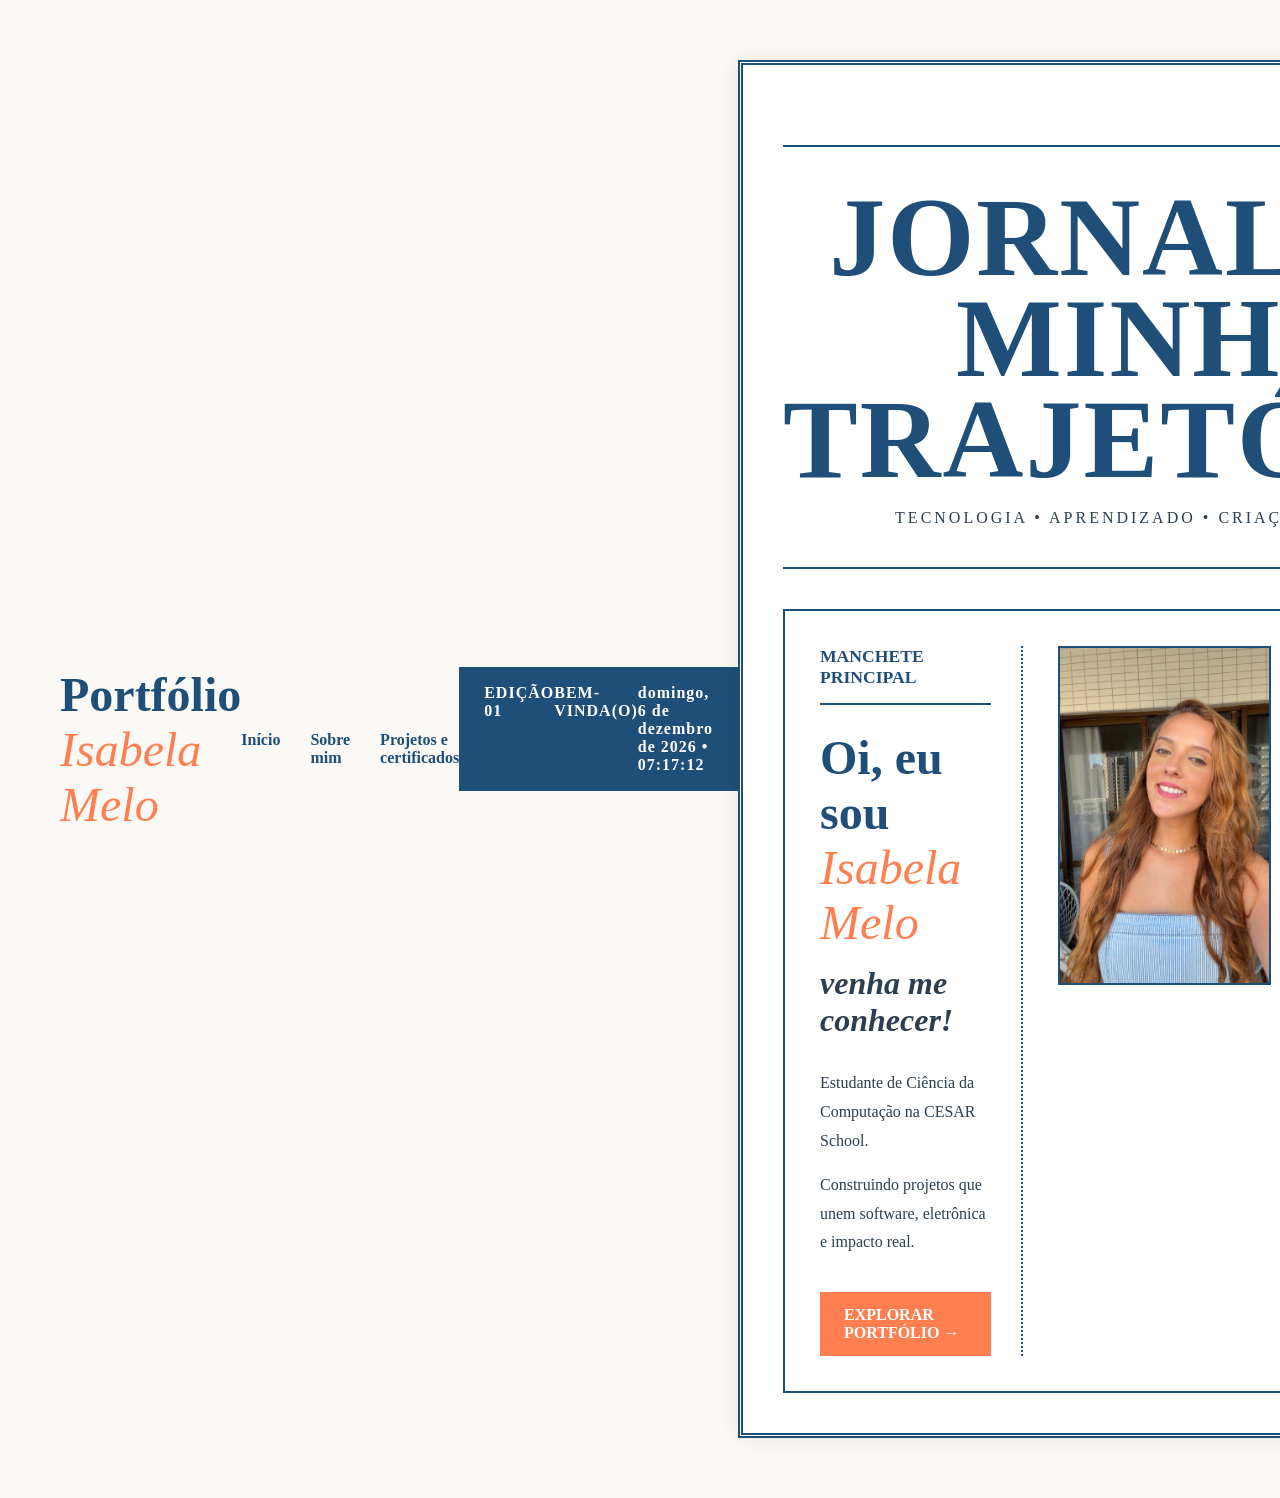
==== index.html @ 56562e5d "Fix HTML formatting and structure" ====
<!DOCTYPE html>
<html lang="pt-BR">

<head>
    <meta charset="UTF-8">
    <meta name="viewport" content="width=device-width, initial-scale=1.0">
    <title>Portfólio | Isabela Melo</title>

    <link rel="stylesheet" href="style.css">
</head>

<body>
    <header>
        <div class="topo">

            <h1>
                Portfólio
                <span>Isabela Melo</span>
            </h1>

            <nav>
                <a href="index.html">Início</a>
                <a href="sobre.html">Sobre mim</a>
                <a href="projetos.html">Projetos e certificados</a>
                
            </nav>

      <div class="edicao">

            <p>EDIÇÃO 01</p>

            <p>BEM-VINDA(O)</p>

            <div id="relogio"></div>

        </div>

    <main>
        <section class="titulo-principal">

            <h2>
                JORNAL DA MINHA <br>
                TRAJETÓRIA
            </h2>
            <p>
                TECNOLOGIA • APRENDIZADO • CRIAÇÃO • IMPACTO
            </p>

        </section>

        <section class="jornal">
           <!-- COLUNA ESQUERDA -->
            <article class="apresentacao">

                <h3> MANCHETE PRINCIPAL</h3>
                <h2>
                    Oi, eu sou <br>
                    <span>Isabela Melo</span>
                </h2>

                <h4>venha me conhecer!</h4>

                <p>
                    Estudante de Ciência da Computação
                    na CESAR School.
                </p>

                <p>
                    Construindo projetos que unem
                    software, eletrônica e impacto real.
                </p>

                <a href="sobre.html" class="botao">
                    EXPLORAR PORTFÓLIO →
                </a>

            </article>

            <!-- FOTO -->

            <article class="foto">

                <!-- Troque pelo caminho da sua foto -->

                <img src="WhatsApp Image 2026-06-10 at 01.25.39.jpeg"
                    alt="Foto de Isabela Melo">

            </article>

            <!-- COLUNA DIREITA -->

            <aside class="lateral">

                <section class="frase">

                    <h3>FRASE DO DIA</h3>

                    <blockquote>
                        <b>"A tecnologia move o mundo”</b> <br>
                      <h>-steve Jobs</h> 
                    </blockquote>
                    

                </section>

                <section class="foco">

                    <h3>EM FOCO</h3>

                    <p>
                       <h></h> Aprendendo continuamente e
                        transformando conhecimento em
                        projetos reais.
                    </p>
                        <img src="Confluentes1.png"
                        alt="Confluentes1.png"
                        class="foto-foco">
                </section>

            </aside>

        </section>

    </main>

    <footer>

        <p>
            © 2026 - Isabela Melo
        </p>

    </footer>

    <script src="script.js"></script>

</body>

</html>
---- style.css ----
*{
    margin:0;
    padding:0;
    box-sizing:border-box;
}

body{
    background:#FAF9F6;
    color:#2C3E50;
    font-family:Georgia, serif;
}

header{
    padding:30px 60px;
}

.topo{
    display:flex;
    justify-content:space-between;
    align-items:center;
}

.topo h1{
    color:#1F4E79;
    font-size:3rem;
}

.topo span{
    color:#FF7F50;
    font-style:italic;
    font-weight:normal;
}

nav{
    display:flex;
    gap:30px;
}

nav a{
    text-decoration:none;
    color:#1F4E79;
    font-weight:bold;
}

.linha{
    height:3px;
    background:#1F4E79;
    margin:20px 0;
}

.edicao{

    display:flex;

    justify-content:space-between;

    background:#1F4E79;

    color:white;

    padding:15px 25px;

    font-weight:bold;

    letter-spacing:1px;

    border-top:2px solid #1F4E79;
    border-bottom:2px solid #1F4E79;
}
.edicao{

    display:flex;

    justify-content:space-between;

    border-bottom:2px solid #1F4E79;

    padding-bottom:15px;

    margin-bottom:40px;
}

.titulo-principal{
    text-align:center;
    margin:40px 0;
}

.titulo-principal h2{
    font-size:7rem;
    line-height:0.9;
    color:#1F4E79;
    font-weight:bold;
    letter-spacing:2px;
}

.titulo-principal p{
    margin-top:20px;
    letter-spacing:3px;
}
.titulo-principal{

    border-top:2px solid #1F4E79;

    border-bottom:2px solid #1F4E79;

    padding:40px 0;

    margin-bottom:40px;
}

.jornal{
    display:grid;

    grid-template-columns:
    1fr
    1.2fr
    0.8fr;

    gap:40px;

    padding:40px 60px;
}
.jornal{
    display:grid;
    grid-template-columns:1fr 1.2fr 0.8fr;
    gap:35px;
    padding:35px;
    border:2px solid #1F4E79;
}

.apresentacao h3,
.frase h3,

.frase{

    border-bottom:2px solid #1F4E79;

    padding-bottom:30px;

    margin-bottom:30px;
}

.foco h3{
    color:#FF7F50;
    margin-bottom:20px;
}
.foto-foco{

    width:100%;

    margin-top:20px;

    border:2px solid #1F4E79;

    padding:5px;

    background:white;
}
.apresentacao h2{
    font-size:3rem;
    color:#1F4E79;
}
.foco{
    text-align:center;
    margin-top:50px;
}

.foco h3{
    color:#FF7F50;
    font-size:2rem;
    margin-bottom:15px;
}
.apresentacao span{
    color:#FF7F50;
}


.apresentacao h4{
    margin:15px 0 30px;
    font-style:italic;
    font-size:2rem;
}

.apresentacao p{
    margin-bottom:15px;
    line-height:1.8;
}
.apresentacao{
    border-right:2px dotted #1F4E79;
    padding-right:30px;
}

.foto{
    border-right:2px dotted #1F4E79;
    padding-right:30px;
}
.botao{
    display:inline-block;
    margin-top:20px;
    background:#FF7F50;
    color:white;
    text-decoration:none;
    padding:12px 22px;
    border:2px solid #FF7F50;
    border-radius:0;
    font-weight:bold;
}

.foto img{
    width:100%;
    border:2px solid #1F4E79;
}

.frase blockquote{
    font-size:2rem;
    color:#1F4E79;
    text-align:center;
    margin-top:30px;
}
.foto{

    border-right:2px solid #1F4E79;

    padding-right:30px;
}
.foco{
    margin-top:60px;
}

footer{
    text-align:center;
    padding:30px;
}
main{
    max-width:1400px;
    margin:30px auto;
    background:white;
    border:5px double #1F4E79;
    padding:40px;
    box-shadow:0 0 20px rgba(0,0,0,0.08);
}
.apresentacao h3,
.frase h3{
    color:#1F4E79;
    font-size:1.1rem;
    border-bottom:2px solid #1F4E79;
    padding-bottom:15px;
    margin-bottom:25px;
}
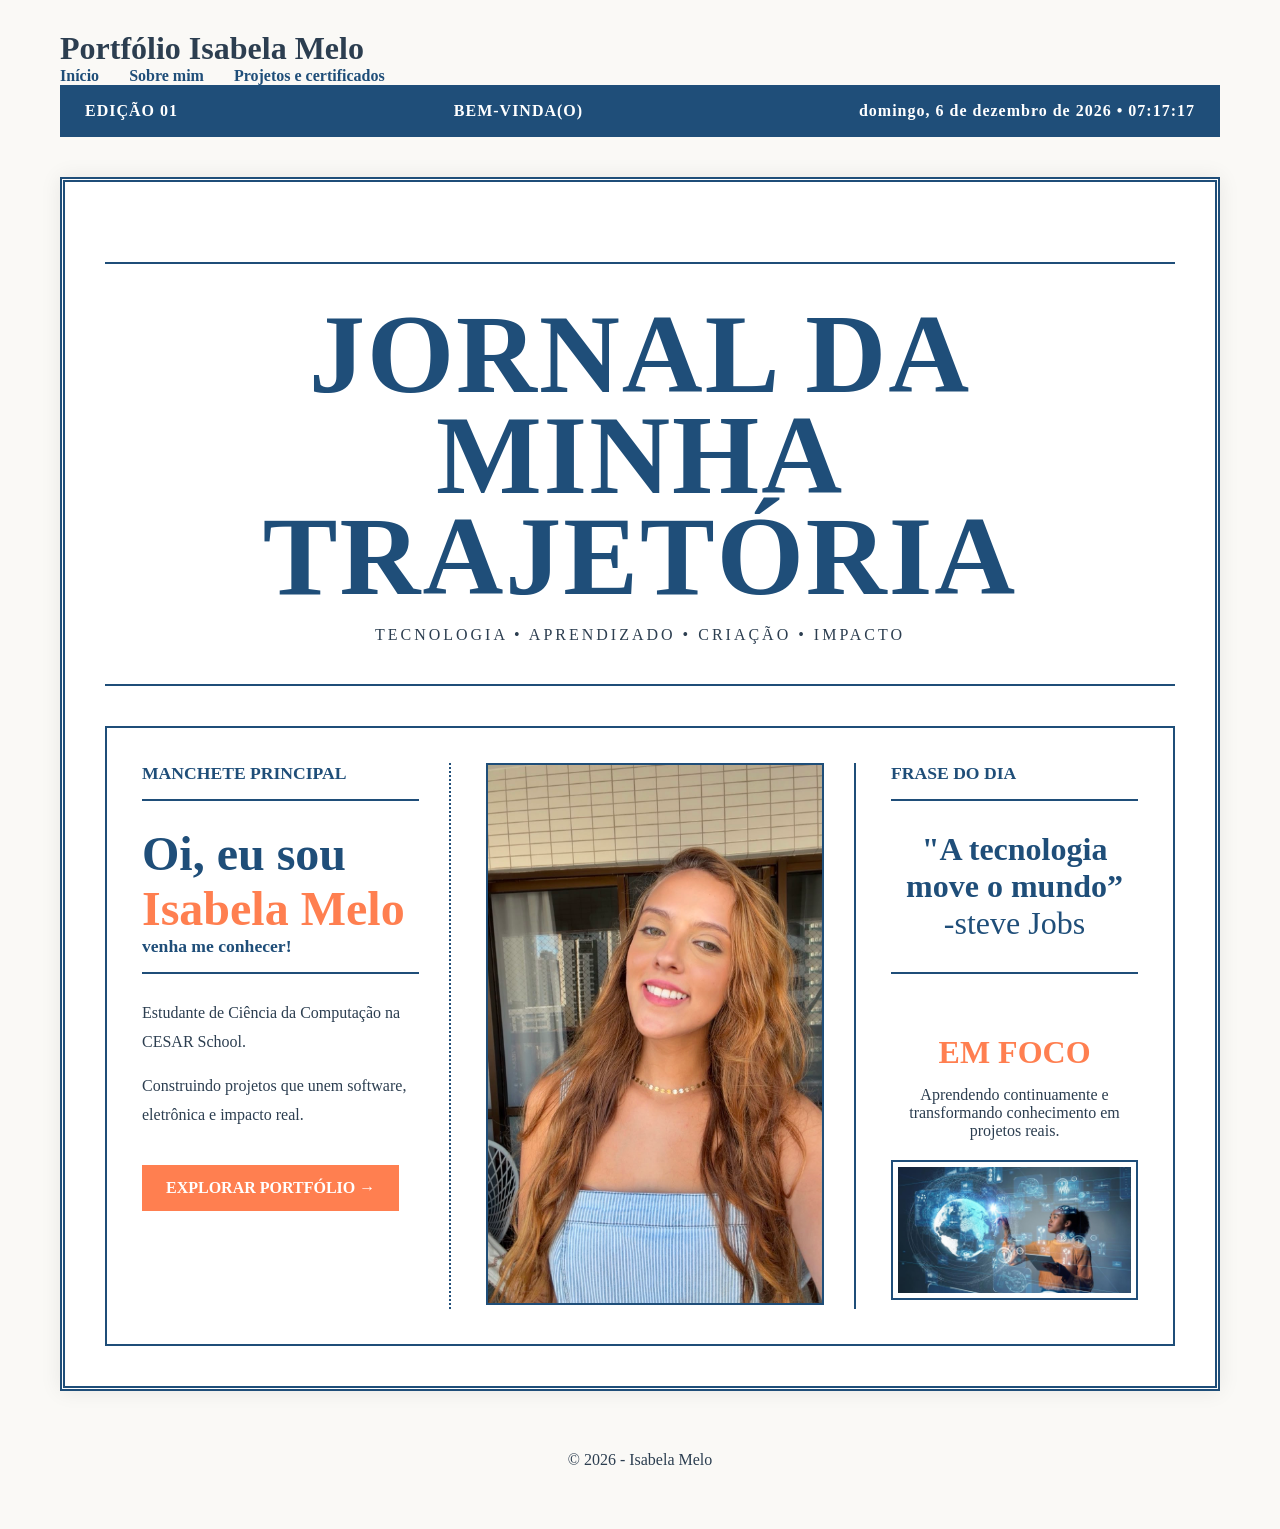
==== commit 6fe2fde2: "Update index.html" ====
--- a/index.html
+++ b/index.html
@@ -11,7 +11,7 @@
 
 <body>
     <header>
-        <div class="topo">
+        <div class="topo"></div> 
 
             <h1>
                 Portfólio
@@ -58,7 +58,7 @@
                     <span>Isabela Melo</span>
                 </h2>
 
-                <h4>venha me conhecer!</h4>
+                <h3>venha me conhecer!</h3>
 
                 <p>
                     Estudante de Ciência da Computação
@@ -83,7 +83,7 @@
                 <!-- Troque pelo caminho da sua foto -->
 
                 <img src="WhatsApp Image 2026-06-10 at 01.25.39.jpeg"
-                    alt="Foto de Isabela Melo">
+                    alt="FotodeIsabelaMelo">
 
             </article>
 
@@ -97,7 +97,7 @@
 
                     <blockquote>
                         <b>"A tecnologia move o mundo”</b> <br>
-                      <h>-steve Jobs</h> 
+                      -steve Jobs 
                     </blockquote>
                     
 
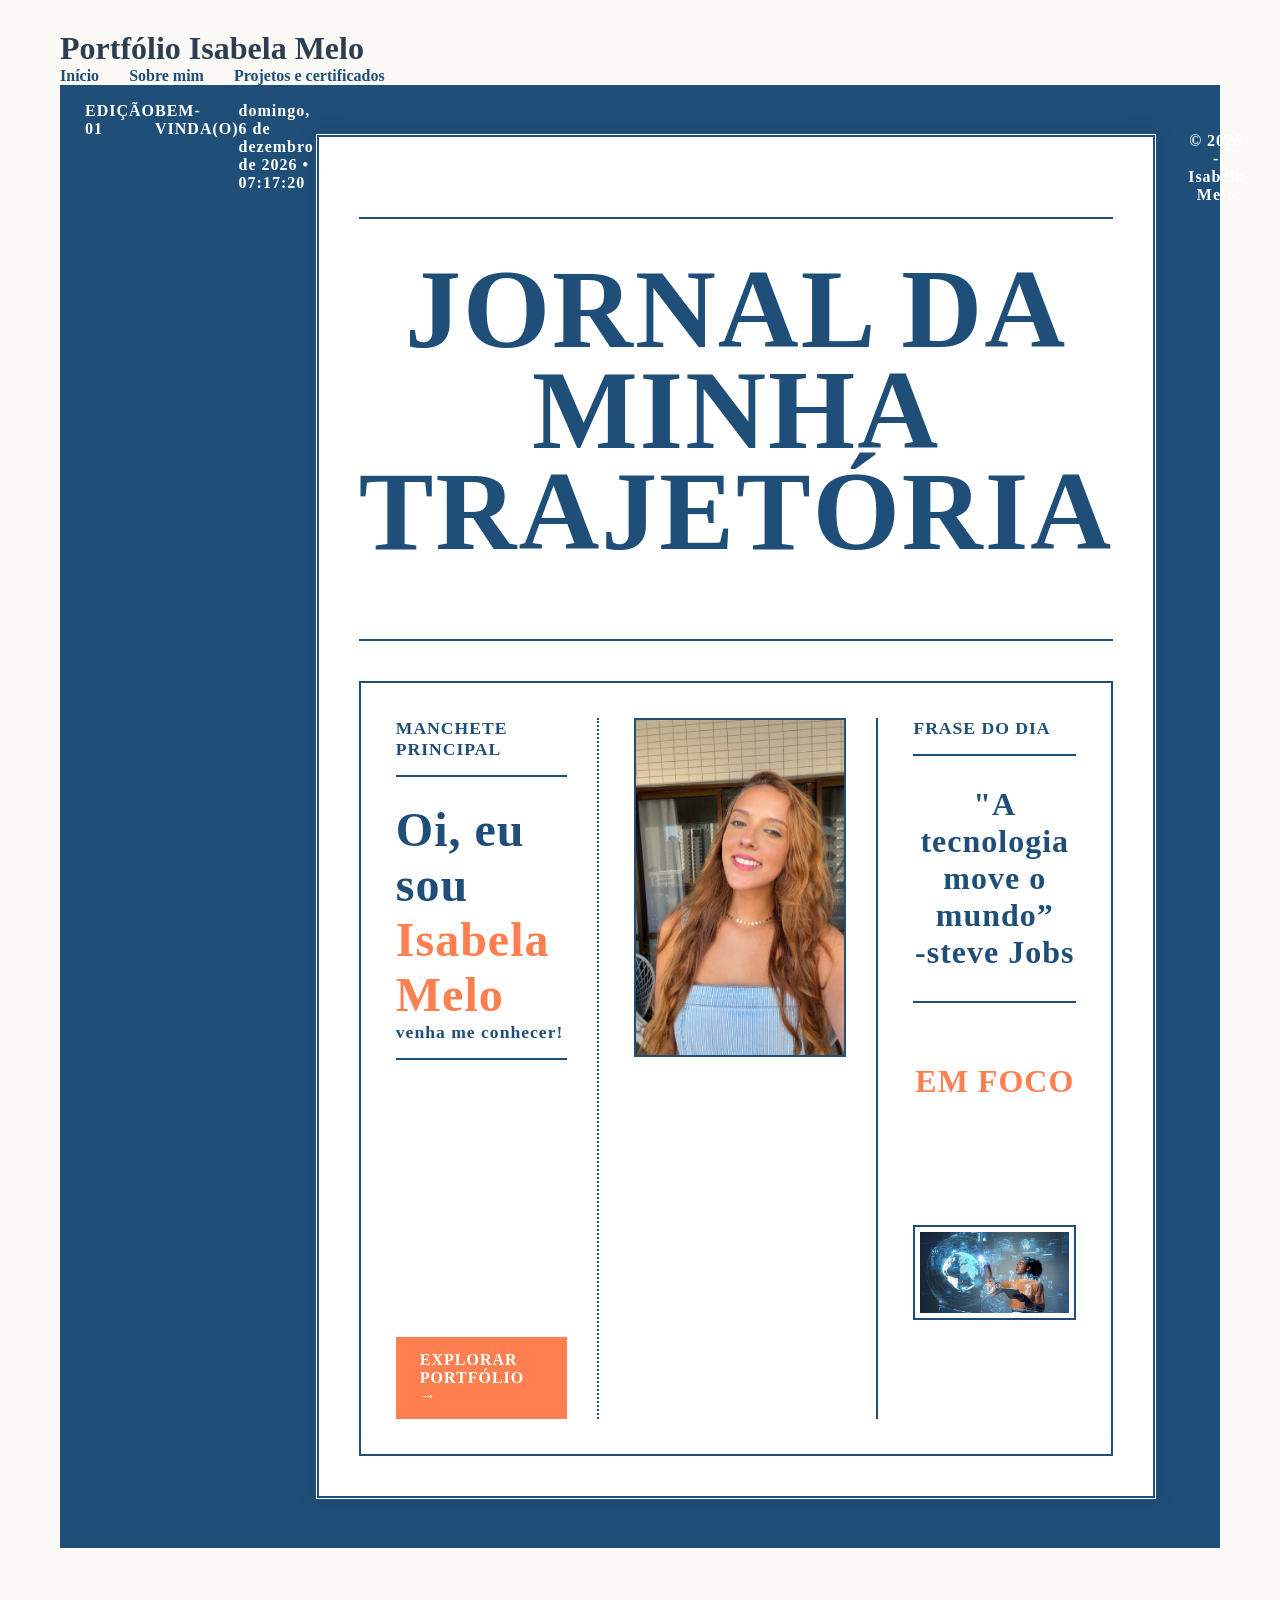
==== commit d1f2cbed: "Update index.html" ====
--- a/index.html
+++ b/index.html
@@ -31,7 +31,7 @@
 
             <p>BEM-VINDA(O)</p>
 
-            <div id="relogio"></div>
+            <div id="relogio">
 
         </div>
 
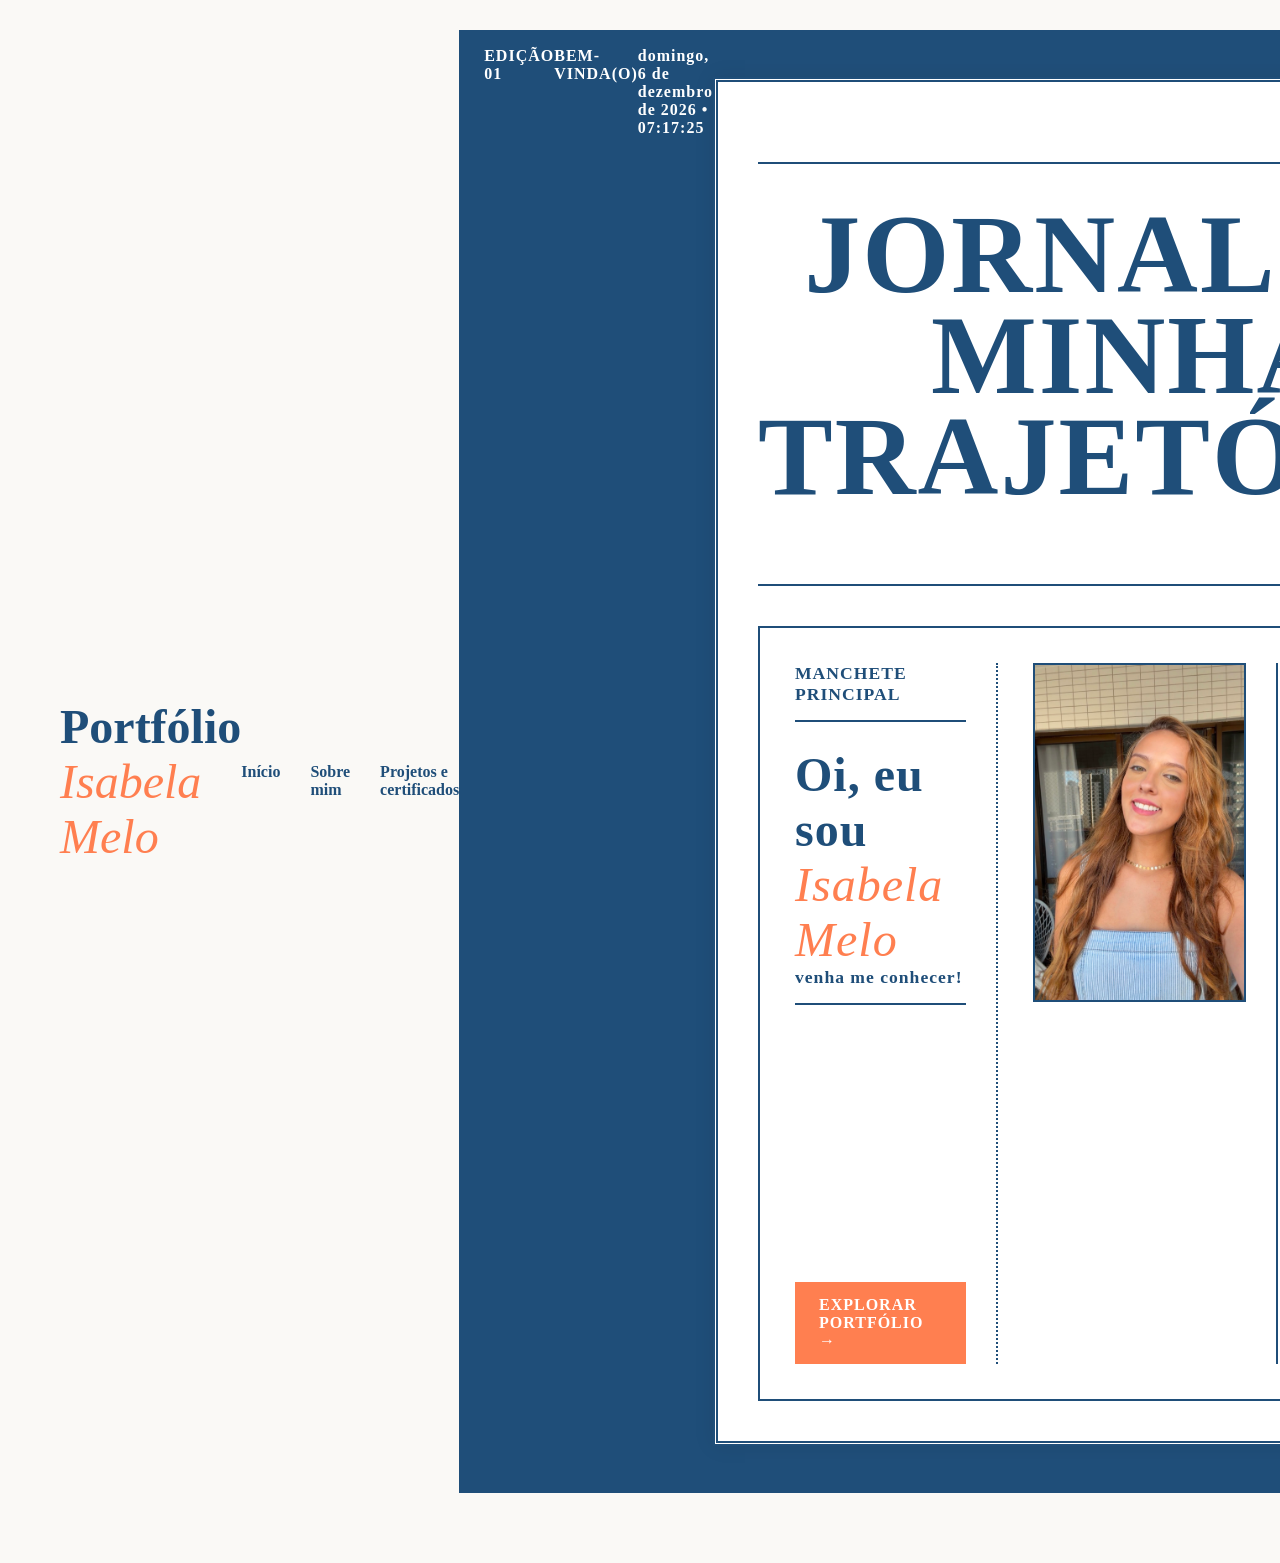
==== commit 74ceef57: "Update index.html" ====
--- a/index.html
+++ b/index.html
@@ -11,7 +11,7 @@
 
 <body>
     <header>
-        <div class="topo"></div> 
+        <div class="topo"> 
 
             <h1>
                 Portfólio
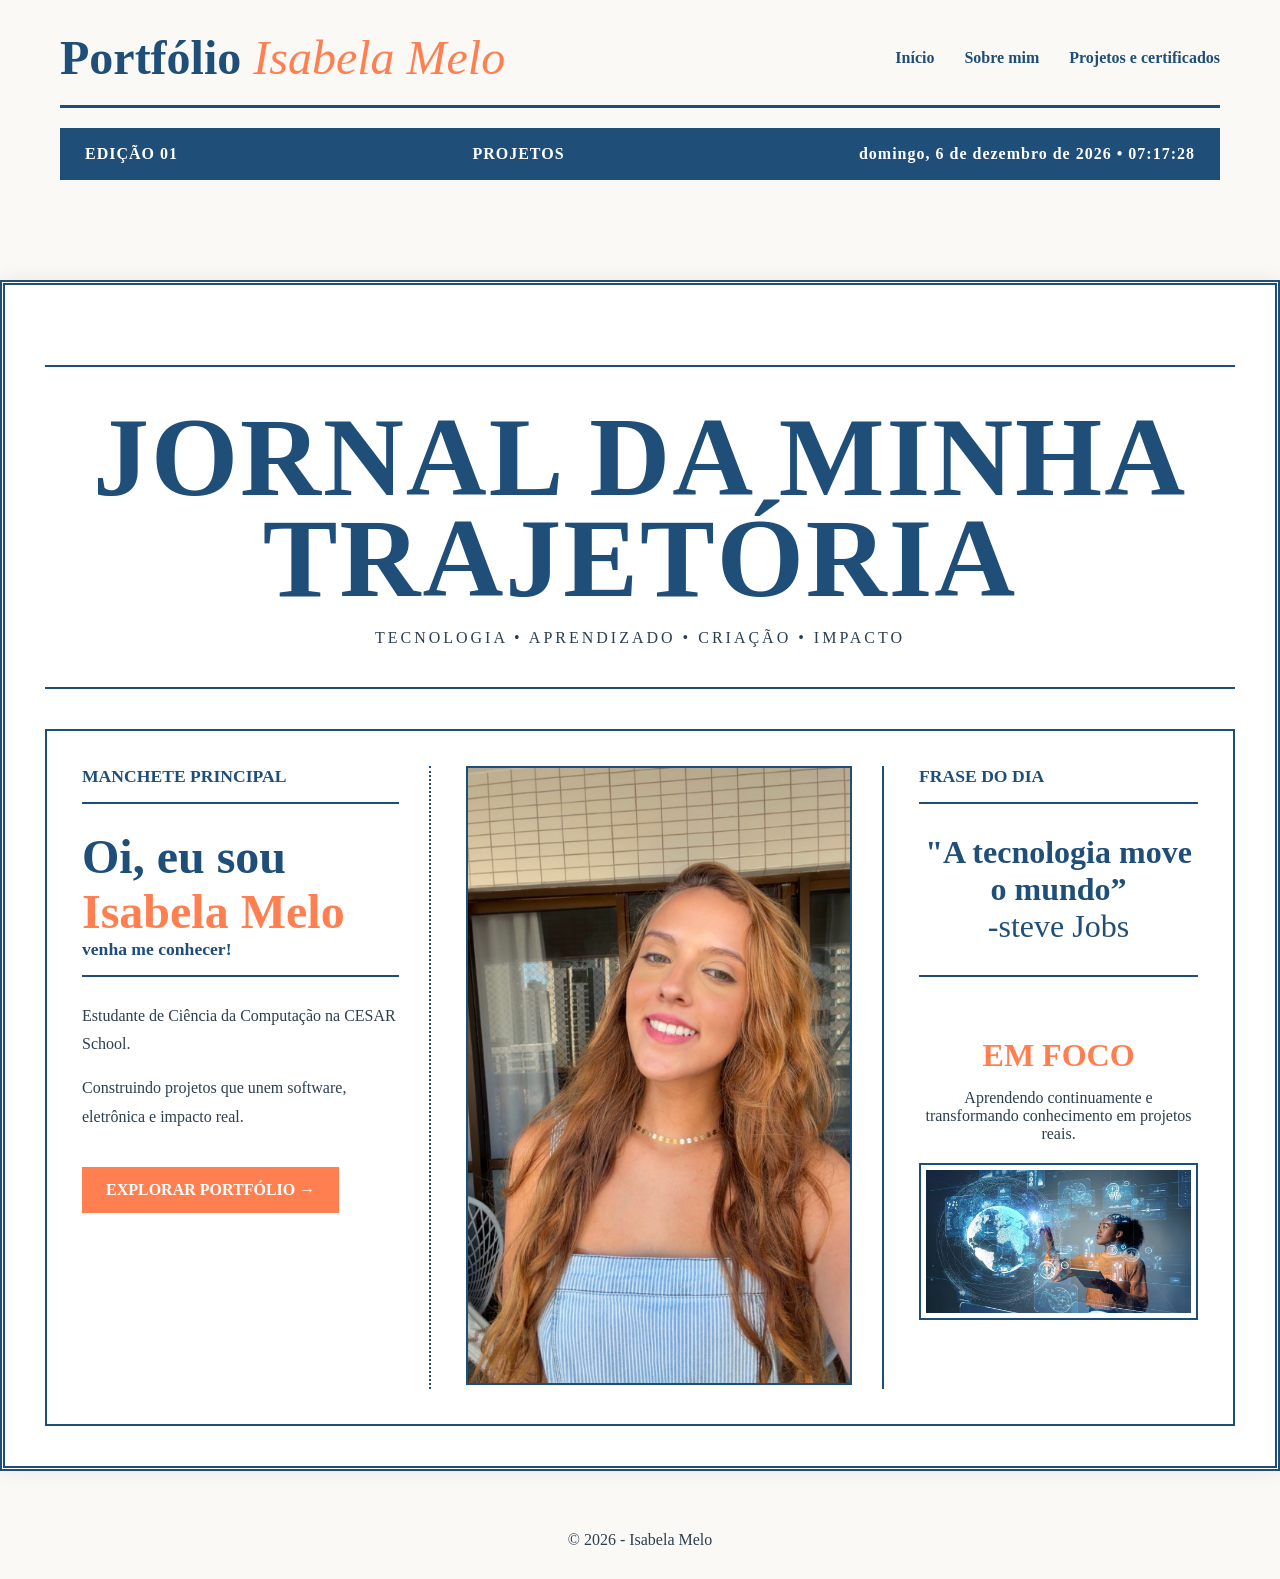
==== commit d5047378: "Update index.html" ====
--- a/index.html
+++ b/index.html
@@ -10,30 +10,37 @@
 </head>
 
 <body>
-    <header>
-        <div class="topo"> 
+<header>
 
-            <h1>
-                Portfólio
-                <span>Isabela Melo</span>
-            </h1>
+    <div class="topo">
 
-            <nav>
-                <a href="index.html">Início</a>
-                <a href="sobre.html">Sobre mim</a>
-                <a href="projetos.html">Projetos e certificados</a>
-                
-            </nav>
+        <h1>
+            Portfólio
+            <span>Isabela Melo</span>
+        </h1>
 
-      <div class="edicao">
+        <nav>
+            <a href="index.html">Início</a>
+            <a href="sobre.html">Sobre mim</a>
+            <a href="projetos.html">Projetos e certificados</a>
+            
+        </nav>
 
-            <p>EDIÇÃO 01</p>
+    </div>
 
-            <p>BEM-VINDA(O)</p>
+    <div class="linha"></div>
 
-            <div id="relogio">
+   <div class="edicao">
 
-        </div>
+    <p>EDIÇÃO 01</p>
+
+    <p>PROJETOS</p>
+
+    <span id="relogio"></span>
+
+</div>
+
+</header>
 
     <main>
         <section class="titulo-principal">
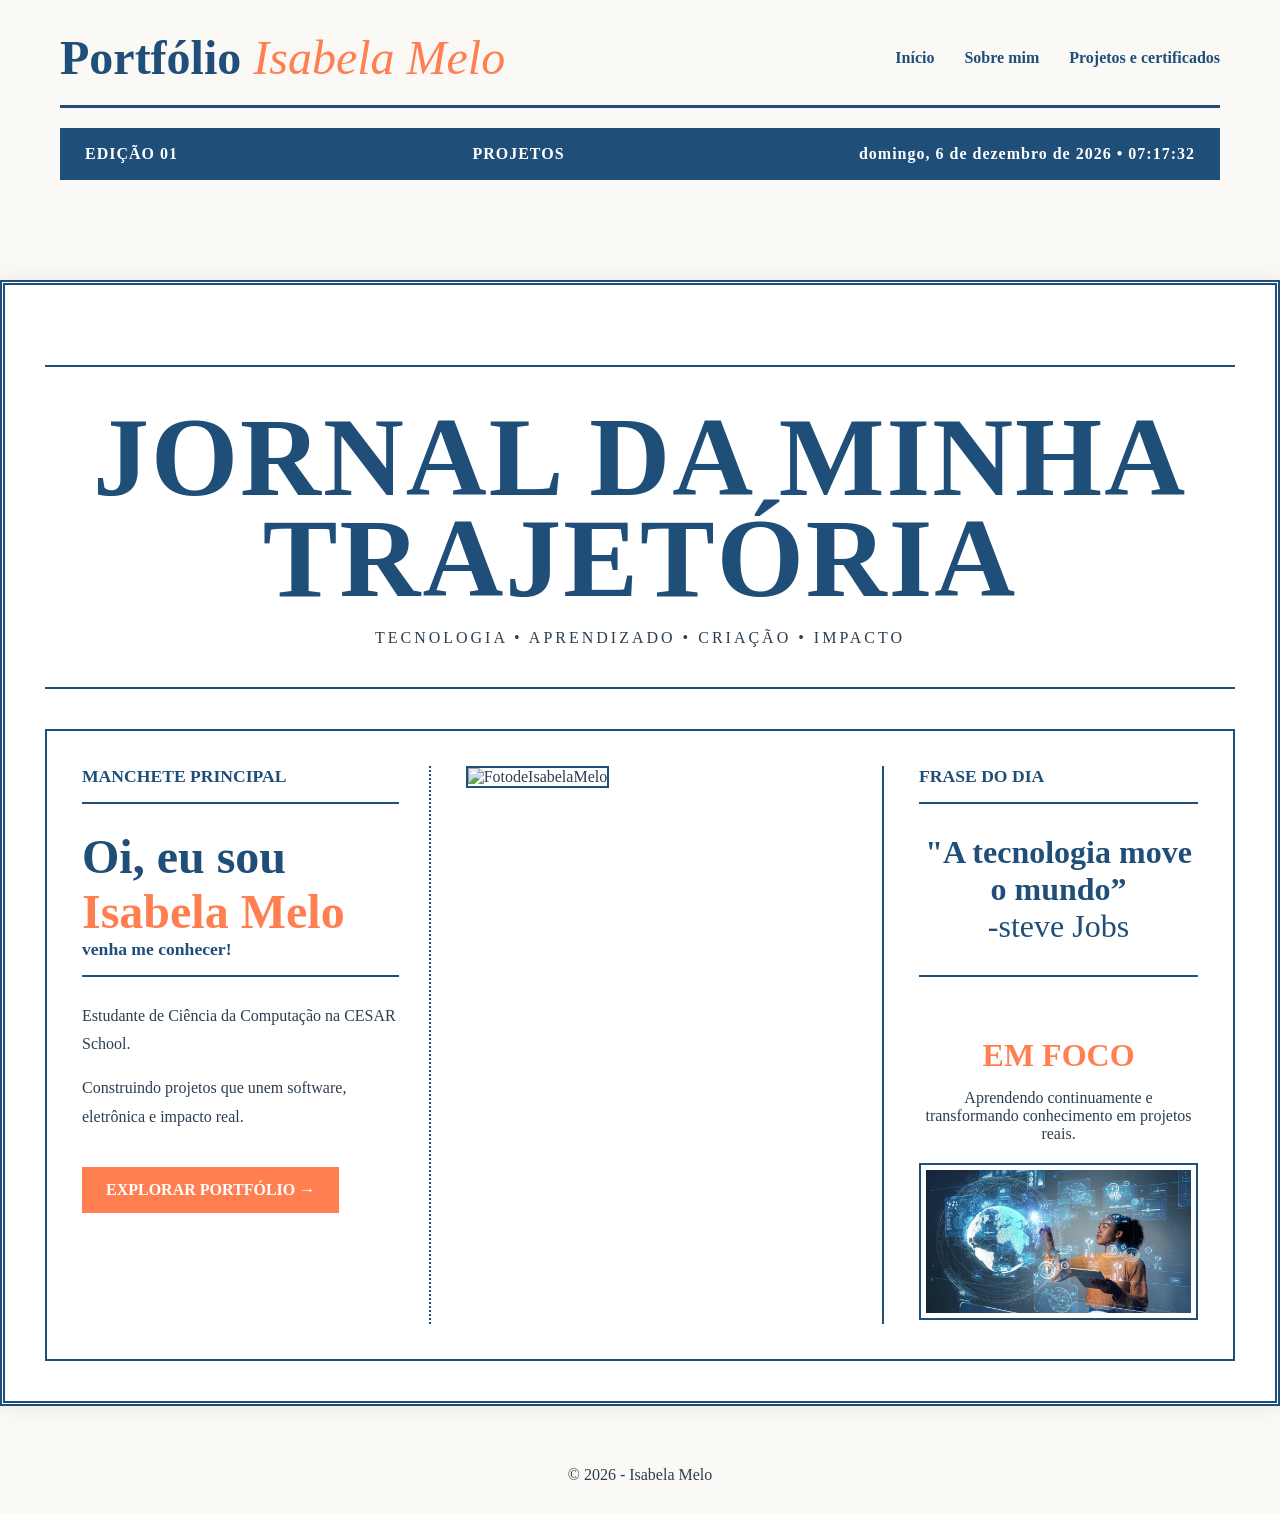
==== commit 7495c1f4: "Update index.html" ====
--- a/index.html
+++ b/index.html
@@ -89,7 +89,7 @@
 
                 <!-- Troque pelo caminho da sua foto -->
 
-                <img src="WhatsApp Image 2026-06-10 at 01.25.39.jpeg"
+                <img src="WhatsAppImage2026-06-10at01.25.39.jpeg"
                     alt="FotodeIsabelaMelo">
 
             </article>
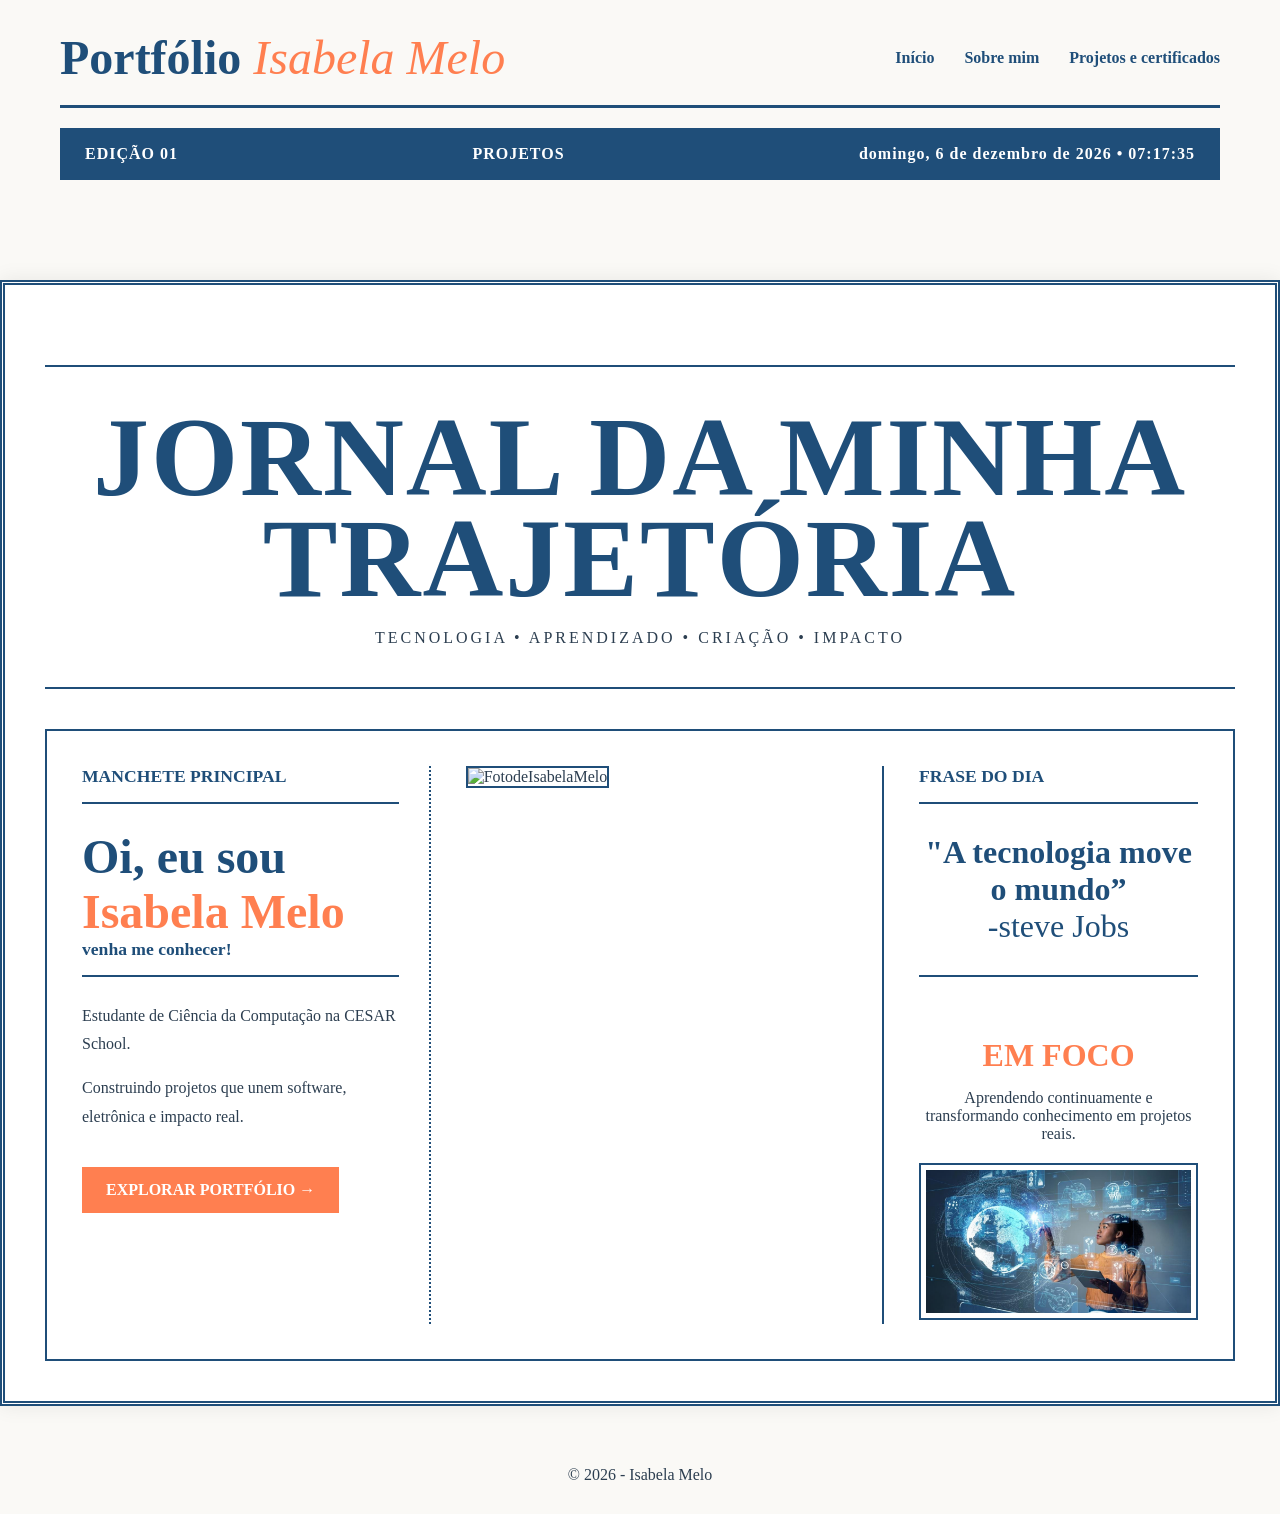
==== commit 7cee916e: "Update index.html" ====
--- a/index.html
+++ b/index.html
@@ -115,7 +115,7 @@
                     <h3>EM FOCO</h3>
 
                     <p>
-                       <h></h> Aprendendo continuamente e
+                        Aprendendo continuamente e
                         transformando conhecimento em
                         projetos reais.
                     </p>
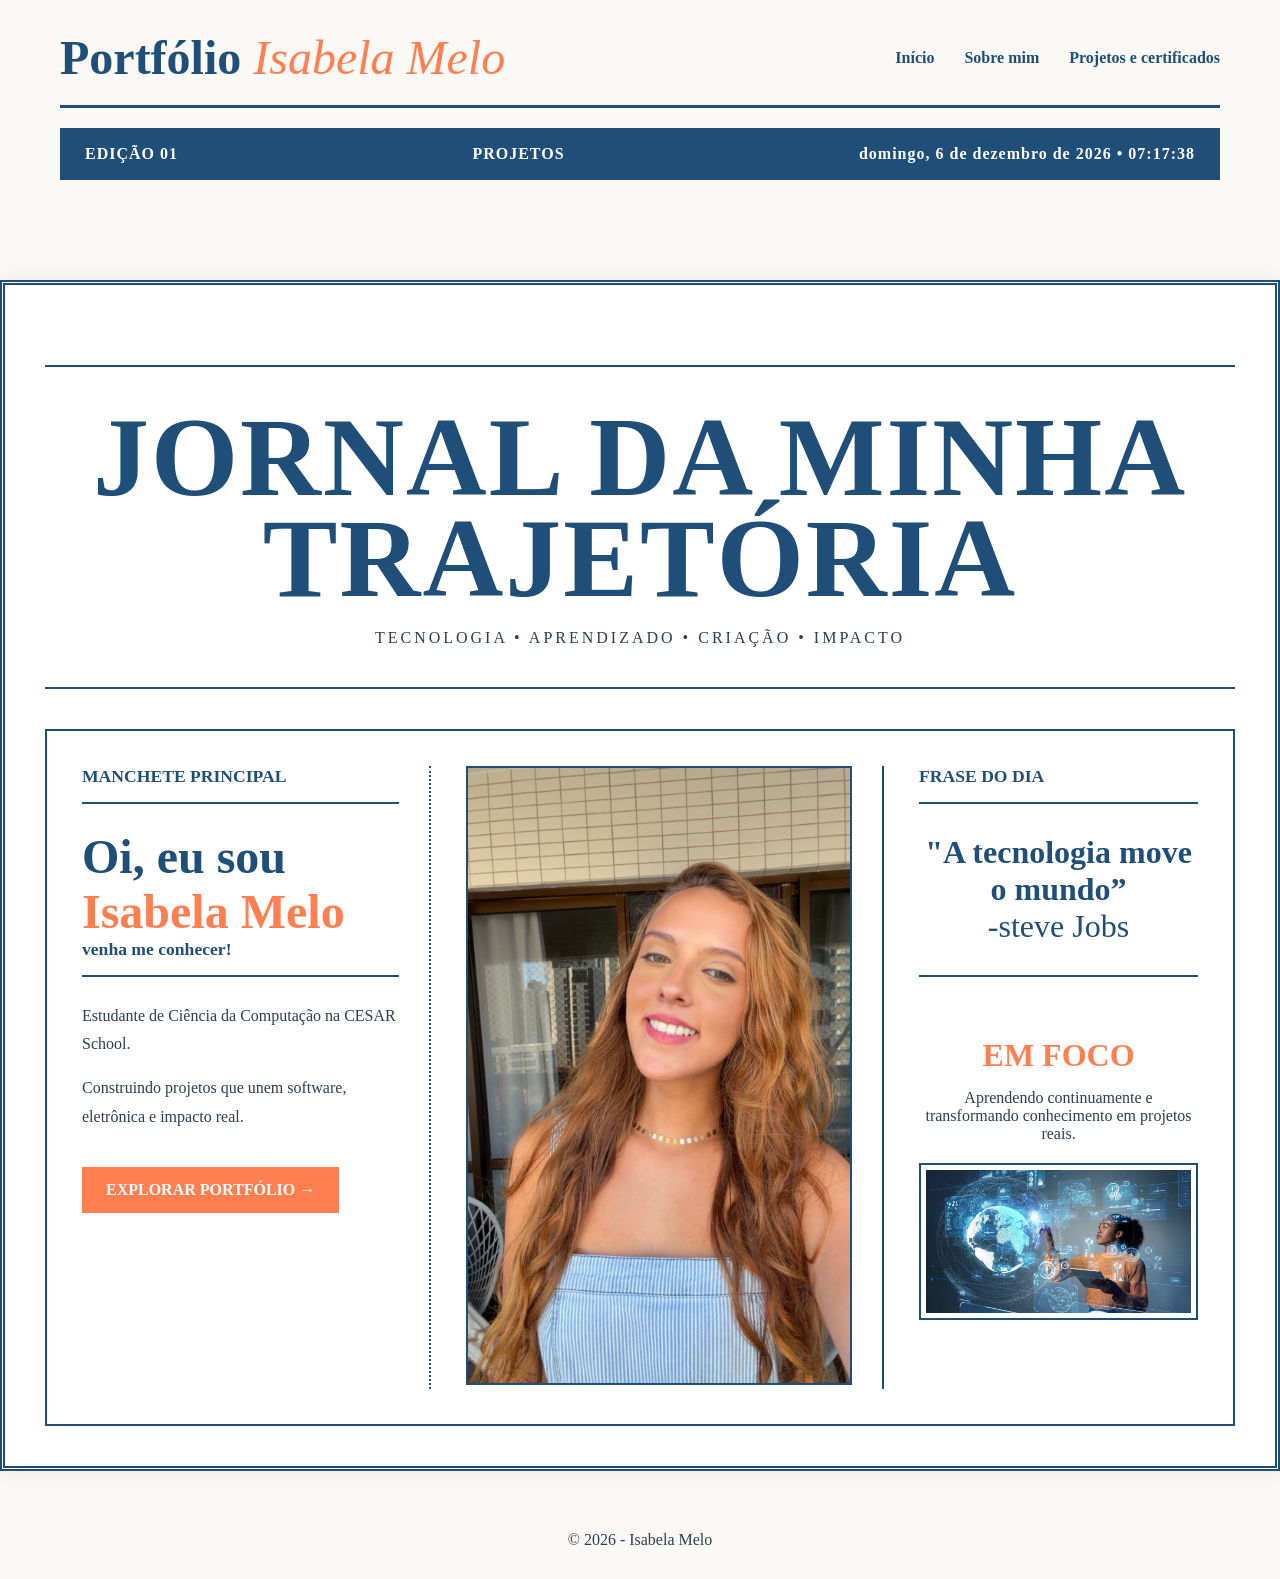
==== commit a4639307: "Fix HTML formatting and update image paths" ====
--- a/index.html
+++ b/index.html
@@ -89,7 +89,7 @@
 
                 <!-- Troque pelo caminho da sua foto -->
 
-                <img src="WhatsAppImage2026-06-10at01.25.39.jpeg"
+                <img src="WhatsApp Image 2026-06-10 at 01.25.39.jpeg"
                     alt="FotodeIsabelaMelo">
 
             </article>
